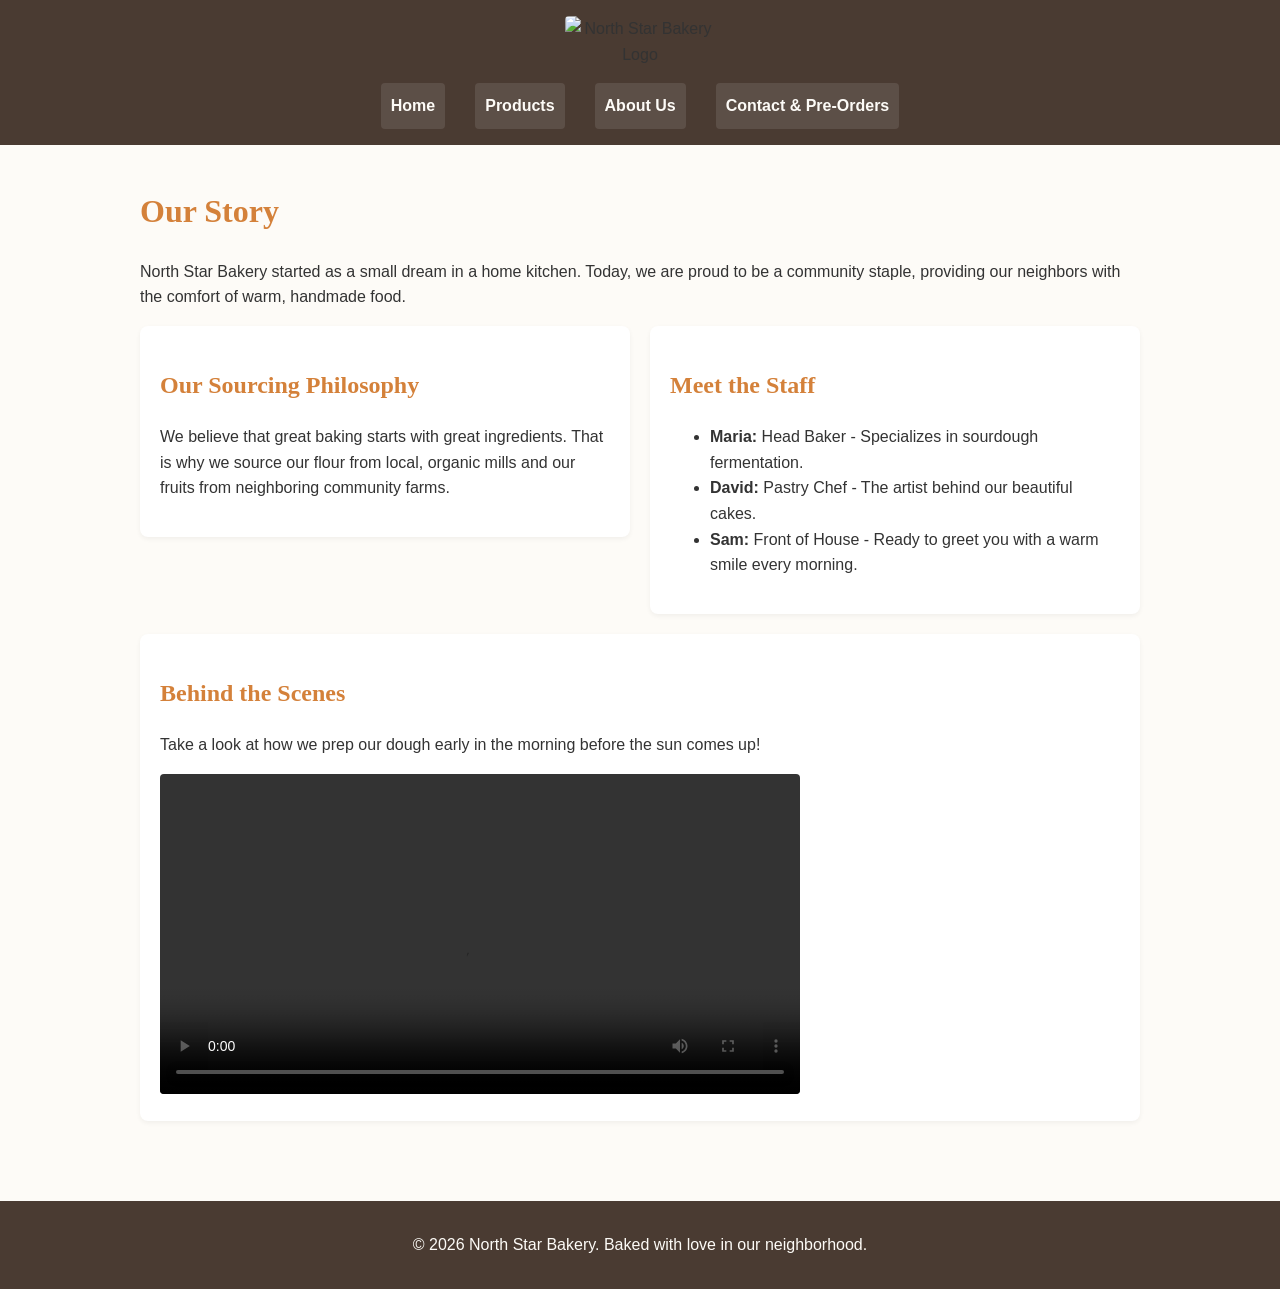
==== about.html @ 3aefdf9f "capstone 3 completed" ====
<!DOCTYPE html>
<html lang="en">
<head>
    <meta charset="UTF-8">
    <meta name="viewport" content="width=device-width, initial-scale=1.0">
    <title>About Us - North Star Bakery</title>
    <link rel="stylesheet" href="style.css">
</head>
<body>
<header>
    <img src="bakery-logo_c.png" alt="North Star Bakery Logo">
    <nav>
        <ul>
            <li><a href="index.html">Home</a></li>
            <li><a href="products.html">Products</a></li>
            <li><a href="about.html">About Us</a></li>
            <li><a href="contact.html">Contact & Pre-Orders</a></li>
        </ul>
    </nav>
</header>

<main>
    <h1>Our Story</h1>
    <p>North Star Bakery started as a small dream in a home kitchen. Today, we are proud to be a community staple, providing our neighbors with the comfort of warm, handmade food.</p>

    <div class="flex-container">
        <section class="flex-item">
            <h2>Our Sourcing Philosophy</h2>
            <p>We believe that great baking starts with great ingredients. That is why we source our flour from local, organic mills and our fruits from neighboring community farms.</p>
        </section>

        <section class="flex-item">
            <h2>Meet the Staff</h2>
            <ul>
                <li><strong>Maria:</strong> Head Baker - Specializes in sourdough fermentation.</li>
                <li><strong>David:</strong> Pastry Chef - The artist behind our beautiful cakes.</li>
                <li><strong>Sam:</strong> Front of House - Ready to greet you with a warm smile every morning.</li>
            </ul>
        </section>
    </div>

    <section>
        <h2>Behind the Scenes</h2>
        <p>Take a look at how we prep our dough early in the morning before the sun comes up!</p>
        <video width="640" height="360" controls>
            <source src="bakery-behind-scenes_c.mp4" type="video/mp4">
            Your browser does not support the video tag. Please visit our store to see us in action!
        </video>
    </section>
</main>

<footer>
    <p>&copy; 2026 North Star Bakery. Baked with love in our neighborhood.</p>
</footer>
</body>
</html>
---- style.css ----
/* Mobile-First Base Styles */
body {
    background-color: #fdfbf7; /* Cream/Off-white for warm bakery feel */
    color: #333333; /* Dark gray for high contrast readability */
    font-family: 'Arial', sans-serif;
    margin: 0;
    padding: 0;
    line-height: 1.6;
}

h1, h2, h3, legend {
    font-family: 'Georgia', serif;
    color: #d4813a; /* Warm baked orange */
}

/* Header & Navigation */
header {
    background-color: #4a3b32; /* Dark brown */
    padding: 1rem;
    text-align: center;
}

header img {
    max-width: 150px;
    height: auto;
}

nav ul {
    list-style-type: none;
    padding: 0;
    margin: 1rem 0 0 0;
    display: flex;
    flex-direction: column; /* Mobile: Stack links vertically */
    gap: 10px;
}

nav ul li a {
    color: #fdfbf7;
    text-decoration: none;
    font-weight: bold;
    display: block;
    padding: 10px;
    background-color: rgba(255, 255, 255, 0.1);
    border-radius: 4px;
}

nav ul li a:hover {
    background-color: #d4813a;
}

/* Main Content Layout */
main {
    padding: 20px;
    max-width: 1000px;
    margin: 0 auto;
}

section {
    background-color: #ffffff;
    padding: 20px;
    margin-bottom: 20px;
    border-radius: 8px;
    box-shadow: 0 2px 5px rgba(0,0,0,0.05);
}

img, video, picture {
    max-width: 100%;
    height: auto;
    border-radius: 4px;
}

figure {
    margin: 20px 0;
    text-align: center;
}

figcaption {
    font-style: italic;
    color: #666666;
    margin-top: 8px;
}

/* Form Styles */
fieldset {
    border: 2px solid #d4813a;
    border-radius: 8px;
    padding: 20px;
}

input[type="text"],
input[type="email"],
input[type="date"],
select,
textarea {
    width: 100%;
    padding: 10px;
    margin-top: 5px;
    border: 1px solid #ccc;
    border-radius: 4px;
    box-sizing: border-box;
}

button {
    background-color: #d4813a;
    color: white;
    border: none;
    padding: 12px 24px;
    font-size: 16px;
    border-radius: 4px;
    cursor: pointer;
    font-family: 'Arial', sans-serif;
    font-weight: bold;
    width: 100%;
}

button:hover {
    background-color: #4a3b32;
}

/* Footer */
footer {
    background-color: #4a3b32;
    color: #fdfbf7;
    text-align: center;
    padding: 15px;
    margin-top: 40px;
}

/* Flexbox Layouts for Content */
.flex-container {
    display: flex;
    flex-direction: column;
    gap: 20px;
}

/* --- Media Query for Larger Screens (Tablets & Desktop) --- */
@media (min-width: 768px) {
    /* Change nav to horizontal row */
    nav ul {
        flex-direction: row;
        justify-content: center;
    }

    nav ul li {
        margin: 0 10px;
    }

    /* Change specific sections to side-by-side flex layout */
    .flex-container {
        flex-direction: row;
        align-items: flex-start;
    }

    .flex-item {
        flex: 1;
    }

    button {
        width: auto;
    }
}
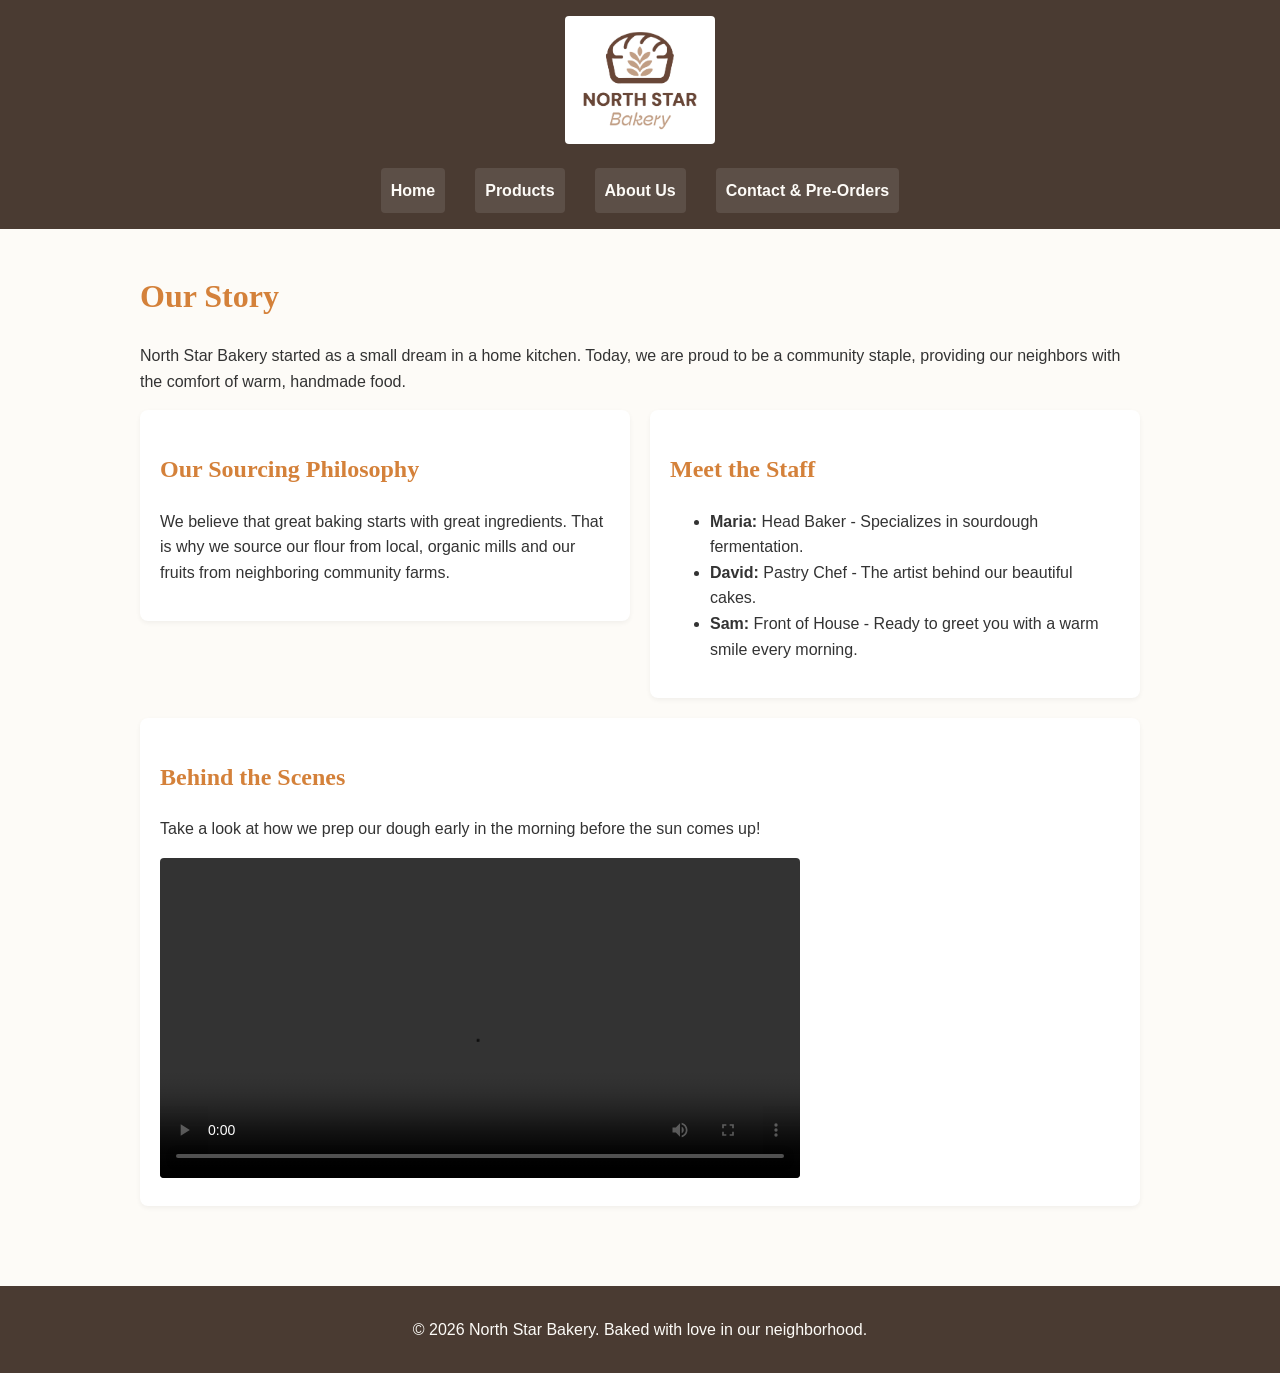
==== commit b662f990: "capstone 3 completed" ====
--- a/about.html
+++ b/about.html
@@ -5,6 +5,7 @@
     <meta name="viewport" content="width=device-width, initial-scale=1.0">
     <title>About Us - North Star Bakery</title>
     <link rel="stylesheet" href="style.css">
+    <script src="script.js"></script>
 </head>
 <body>
 <header>
--- a/style.css
+++ b/style.css
@@ -158,4 +158,27 @@
     button {
         width: auto;
     }
+}
+
+/* JavaScript UI Styles */
+.error-msg {
+    color: #cc0000;
+    font-size: 0.9em;
+    font-weight: bold;
+    display: none; /* Hidden by default, shown by JS */
+    margin-bottom: 10px;
+}
+
+.fav-btn {
+    background-color: #6B3E26;
+    margin-top: 10px;
+    padding: 8px 16px;
+}
+
+.fav-section {
+    background-color: #FFF8F0;
+    border: 2px dashed #d4813a;
+    padding: 15px;
+    border-radius: 8px;
+    margin-top: 20px;
 }
